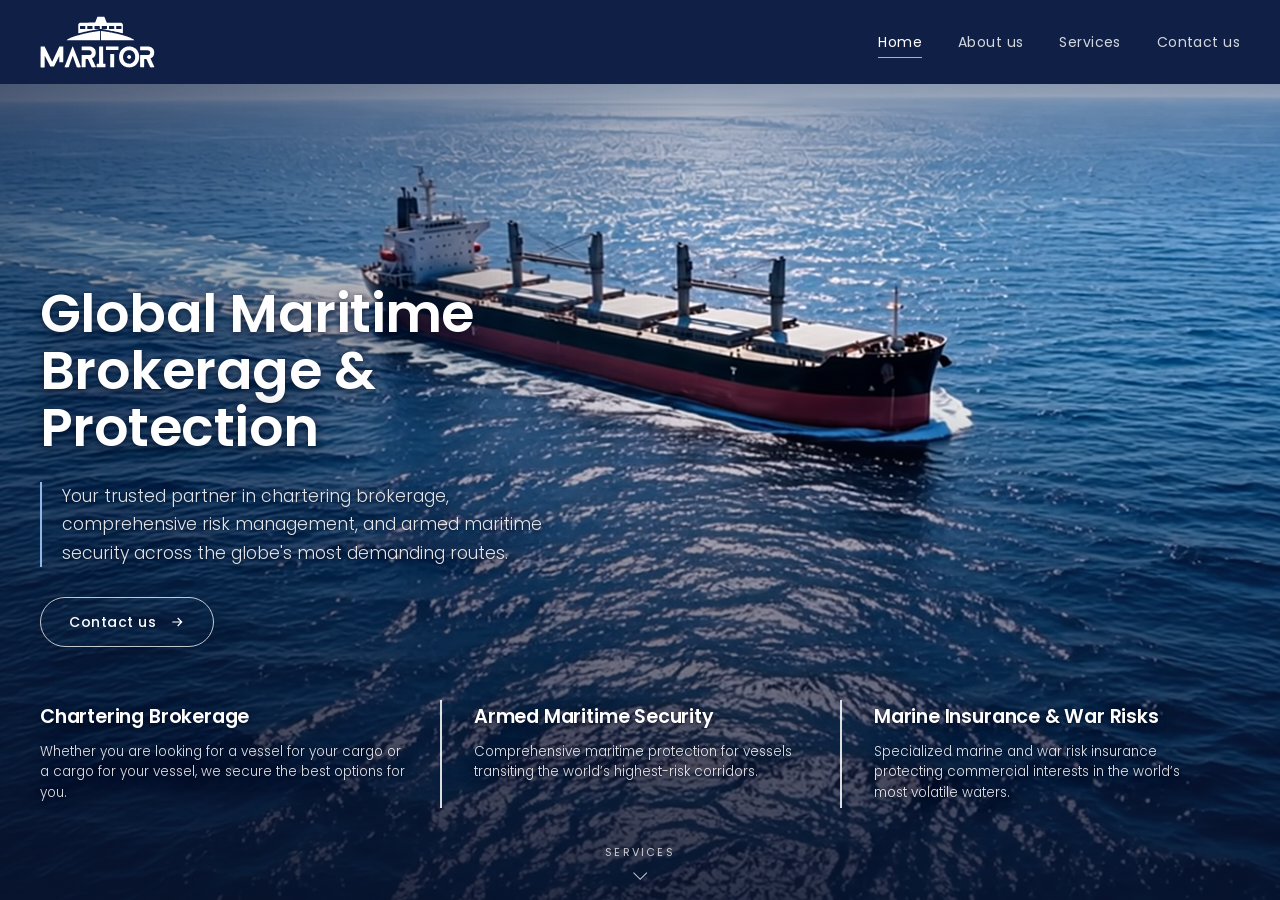
==== index.html @ 70357ac1 "Revert "Smooth page transitions (cross-fade, fixed header), remove blur on reveal" This reverts comm" ====
<!doctype html>
<html lang="en" class="no-js">
<head>
  <meta charset="utf-8">
  <meta name="viewport" content="width=device-width, initial-scale=1">
  <title>Maritor — Global Maritime Brokerage &amp; Protection</title>
  <meta name="description" content="Your trusted partner in chartering brokerage, comprehensive risk management, and armed maritime security across the globe's most demanding routes.">
  <link rel="canonical" href="https://maritorshipbrokers.com/">
  <meta property="og:type" content="website">
  <meta property="og:site_name" content="Maritor">
  <meta property="og:title" content="Maritor — Global Maritime Brokerage &amp; Protection">
  <meta property="og:description" content="Chartering brokerage, armed maritime security and war risk insurance brokerage.">
  <meta property="og:url" content="https://maritorshipbrokers.com/">
  <meta property="og:image" content="https://maritorshipbrokers.com/assets/video/hero-poster.jpg">
  <meta name="theme-color" content="#0f1f45">
  <link rel="icon" href="assets/img/favicon.svg" type="image/svg+xml">
  <link rel="preconnect" href="https://fonts.googleapis.com">
  <link rel="preconnect" href="https://fonts.gstatic.com" crossorigin>
  <link href="https://fonts.googleapis.com/css2?family=Poppins:wght@300;400;500;600&display=swap" rel="stylesheet">
  <link rel="preload" as="image" href="assets/video/hero-poster.jpg">
  <link rel="stylesheet" href="assets/css/style.css?v=9">
  <script type="application/ld+json">
  {"@context":"https://schema.org","@type":"Organization","name":"Maritor","url":"https://maritorshipbrokers.com/","logo":"https://maritorshipbrokers.com/assets/img/logo-blue.svg","email":"operations@maritorshipbrokers.com","description":"Global maritime brokerage and protection: chartering brokerage, armed maritime security and war risk insurance brokerage."}
  </script>
</head>
<body class="page-home">
  <a class="skip-link" href="#main">Skip to content</a>

  <header class="site-header" id="top">
    <div class="container">
      <a class="brand" href="index.html" aria-label="Maritor — Home">
        <img src="assets/img/logo-white.svg" alt="Maritor" width="115" height="52">
      </a>
      <button class="nav-toggle" aria-label="Open menu" aria-expanded="false" aria-controls="site-nav"><span></span><span></span><span></span></button>
      <nav class="nav" id="site-nav" aria-label="Main">
        <ul class="nav__list">
          <li><a class="nav__link" href="index.html" aria-current="page">Home</a></li>
          <li><a class="nav__link" href="about.html">About us</a></li>
          <li><a class="nav__link" href="services.html">Services</a></li>
          <li><a class="nav__link" href="contact.html">Contact us</a></li>
        </ul>
      </nav>
    </div>
  </header>

  <main id="main">
    <!-- HERO: ship video -->
    <section class="hero" aria-label="Introduction">
      <video class="hero__media" id="heroVideo" autoplay muted loop playsinline preload="auto"
             poster="assets/video/hero-poster.jpg" aria-hidden="true">
        <source src="assets/video/hero-av1.mp4" type='video/mp4; codecs="av01.0.08M.10"'>
        <source src="assets/video/hero.mp4?v=3" type="video/mp4">
      </video>
      <div class="container hero__inner">
        <div class="hero__content">
          <h1 class="hero__title reveal">Global Maritime Brokerage &amp; Protection</h1>
          <p class="hero__lead reveal">Your trusted partner in chartering brokerage, comprehensive risk management, and armed maritime security across the globe's most demanding routes.</p>
          <a class="btn btn--ghost reveal" href="contact.html">Contact us
            <svg viewBox="0 0 24 24" fill="none" stroke="currentColor" stroke-width="1.8" aria-hidden="true"><path d="M5 12h14M13 6l6 6-6 6"/></svg>
          </a>
        </div>
        <nav class="hero-cols reveal" aria-label="Our services">
          <a class="hero-col" href="services.html#brokerage">
            <h2>Chartering Brokerage</h2>
            <p>Whether you are looking for a vessel for your cargo or a cargo for your vessel, we secure the best options for you.</p>
          </a>
          <a class="hero-col" href="services.html#security">
            <h2>Armed Maritime Security</h2>
            <p>Comprehensive maritime protection for vessels transiting the world&rsquo;s highest-risk corridors.</p>
          </a>
          <a class="hero-col" href="services.html#insurance">
            <h2>Marine Insurance &amp; War Risks</h2>
            <p>Specialized marine and war risk insurance protecting commercial interests in the world&rsquo;s most volatile waters.</p>
          </a>
        </nav>
      </div>
      <a class="hero__next" href="services.html" aria-label="Next: Services"><span>Services</span></a>
    </section>
  </main>

  <script src="assets/js/main.js?v=5" defer></script>
</body>
</html>
---- assets/css/style.css ----
/* ==========================================================================
   MARITOR — global styles
   ========================================================================== */

:root {
  --navy-900: #0b1734;
  --navy-800: #0f1f45;
  --navy-700: #16295a;
  --brand: #2b5da4;
  --brand-600: #234e8c;
  --sky: #8fb8e8;
  --ink: #18213a;
  --muted: #5b6478;
  --line: #e3e7ef;
  --bg-soft: #f4f6fa;
  --white: #ffffff;

  --font: "Poppins", system-ui, -apple-system, "Segoe UI", Roboto, Arial, sans-serif;

  --header-h: 84px;
  --container: 1240px;
  --gutter: clamp(16px, 4vw, 40px);
  --radius: 6px;
  --ease: cubic-bezier(.2, .7, .2, 1);
}

*, *::before, *::after { box-sizing: border-box; }

html { -webkit-text-size-adjust: 100%; scroll-behavior: smooth; scroll-padding-top: var(--header-h); }

body {
  margin: 0;
  font-family: var(--font);
  font-size: 16px;
  line-height: 1.7;
  color: var(--ink);
  background: var(--white);
  -webkit-font-smoothing: antialiased;
  text-rendering: optimizeLegibility;
}

img, video, svg { display: block; max-width: 100%; }
a { color: inherit; text-decoration: none; }
h1, h2, h3, h4 { margin: 0; font-weight: 600; line-height: 1.15; letter-spacing: -0.01em; }
p { margin: 0 0 1.1em; }
p:last-child { margin-bottom: 0; }

.container {
  width: 100%;
  max-width: calc(var(--container) + var(--gutter) * 2);
  margin: 0 auto;
  padding: 0 var(--gutter);
}

.visually-hidden {
  position: absolute !important; width: 1px; height: 1px; overflow: hidden;
  clip: rect(0 0 0 0); white-space: nowrap;
}

.skip-link {
  position: absolute; left: 12px; top: -60px; z-index: 200;
  background: var(--white); color: var(--navy-800); padding: 10px 16px; border-radius: var(--radius);
}
.skip-link:focus { top: 12px; }

:focus-visible { outline: 2px solid var(--sky); outline-offset: 3px; }

/* ---------- Eyebrow / labels ---------- */
.eyebrow {
  display: inline-block;
  font-size: 12px;
  font-weight: 500;
  letter-spacing: 0.22em;
  text-transform: uppercase;
  color: var(--brand);
  margin-bottom: 18px;
}
.eyebrow--light { color: var(--sky); }

/* ---------- Buttons ---------- */
.btn {
  display: inline-flex; align-items: center; gap: 12px;
  height: 50px; padding: 0 28px;
  font: 500 14px/1 var(--font); letter-spacing: 0.04em;
  border-radius: 999px; border: 1px solid transparent;
  cursor: pointer;
  transition: background-color .25s var(--ease), color .25s var(--ease), border-color .25s var(--ease), transform .25s var(--ease);
}
.btn svg { width: 16px; height: 16px; transition: transform .25s var(--ease); }
.btn:hover svg { transform: translateX(4px); }

.btn--primary { background: var(--brand); color: var(--white); }
.btn--primary:hover { background: var(--brand-600); }
.btn--ghost { border-color: rgba(255,255,255,.75); color: var(--white); }
.btn--ghost:hover { background: var(--white); color: var(--navy-800); }
.btn--outline { border-color: var(--navy-800); color: var(--navy-800); }
.btn--outline:hover { background: var(--navy-800); color: var(--white); }

/* ==========================================================================
   Header
   ========================================================================== */
.site-header {
  position: fixed; inset: 0 0 auto 0; z-index: 100;
  height: var(--header-h);
  background: var(--navy-800);
  transition: box-shadow .3s var(--ease), height .3s var(--ease);
}
.site-header.is-scrolled { box-shadow: 0 6px 24px rgba(5, 12, 30, .35); }

.site-header .container {
  height: 100%;
  display: flex; align-items: center; justify-content: space-between; gap: 24px;
}

.brand { display: flex; align-items: center; color: var(--white); }
.brand img { height: 52px; width: auto; }

.nav { display: flex; align-items: center; gap: 40px; }
.nav__list { display: flex; gap: 36px; list-style: none; margin: 0; padding: 0; }
.nav__link {
  position: relative;
  font-size: 14px; font-weight: 400; letter-spacing: 0.03em;
  color: rgba(255,255,255,.82);
  padding: 6px 0;
  transition: color .2s var(--ease);
}
.nav__link::after {
  content: ""; position: absolute; left: 0; right: 0; bottom: 0; height: 1px;
  background: var(--sky); transform: scaleX(0); transform-origin: left;
  transition: transform .3s var(--ease);
}
.nav__link:hover, .nav__link[aria-current="page"] { color: var(--white); }
.nav__link:hover::after, .nav__link[aria-current="page"]::after { transform: scaleX(1); }

.nav-toggle {
  display: none;
  width: 44px; height: 44px; margin-right: -10px;
  background: none; border: 0; cursor: pointer; color: var(--white);
  position: relative;
}
.nav-toggle span {
  position: absolute; left: 11px; right: 11px; height: 2px; background: currentColor;
  transition: transform .3s var(--ease), opacity .2s;
}
.nav-toggle span:nth-child(1) { top: 15px; }
.nav-toggle span:nth-child(2) { top: 21px; }
.nav-toggle span:nth-child(3) { top: 27px; }
.nav-open .nav-toggle span:nth-child(1) { transform: translateY(6px) rotate(45deg); }
.nav-open .nav-toggle span:nth-child(2) { opacity: 0; }
.nav-open .nav-toggle span:nth-child(3) { transform: translateY(-6px) rotate(-45deg); }

@media (max-width: 860px) {
  :root { --header-h: 70px; }
  .brand img { height: 42px; }
  .nav-toggle { display: block; }
  .nav {
    position: fixed; inset: var(--header-h) 0 auto 0;
    background: var(--navy-800);
    border-top: 1px solid rgba(255,255,255,.08);
    padding: 12px var(--gutter) 28px;
    flex-direction: column; align-items: stretch; gap: 0;
    transform: translateY(-8px); opacity: 0; visibility: hidden;
    transition: opacity .25s var(--ease), transform .25s var(--ease), visibility .25s;
  }
  .nav-open .nav { transform: none; opacity: 1; visibility: visible; }
  .nav__list { flex-direction: column; gap: 0; }
  .nav__link { display: block; padding: 16px 0; font-size: 17px; border-bottom: 1px solid rgba(255,255,255,.08); }
  .nav__link::after { display: none; }
}

main { display: block; }

/* ==========================================================================
   HOME — video hero
   ========================================================================== */
.hero {
  position: relative;
  min-height: 100vh; min-height: 100svh;
  display: flex; align-items: flex-end;
  color: var(--white);
  background: var(--navy-900);
  overflow: hidden;
  isolation: isolate;
}
.hero__media {
  position: absolute; inset: 0; z-index: -2;
  width: 100%; height: 100%;
  object-fit: cover; object-position: 50% 50%;
}
.hero::before {
  /* top fade blends into header, left fade carries the copy */
  content: ""; position: absolute; inset: 0; z-index: -1;
  background:
    linear-gradient(180deg, rgba(15,31,69,.92) 0%, rgba(15,31,69,.55) 18%, rgba(15,31,69,0) 42%),
    linear-gradient(90deg, rgba(8,18,42,.55) 0%, rgba(8,18,42,.2) 40%, rgba(8,18,42,0) 60%),
    linear-gradient(0deg, rgba(8,18,42,.7) 0%, rgba(8,18,42,.35) 28%, rgba(8,18,42,0) 50%);
}
.hero__content {
  padding-top: var(--header-h);
  padding-bottom: clamp(48px, 8vh, 96px);
  max-width: 600px;
}
.hero__title {
  font-size: clamp(34px, 4.2vw, 58px);
  font-weight: 600;
  line-height: 1.06;
  margin-bottom: 26px;
}
.hero__lead {
  font-size: clamp(16px, 1.35vw, 19px);
  font-weight: 300;
  line-height: 1.65;
  color: rgba(255,255,255,.88);
  max-width: 540px;
  margin-bottom: 30px;
  padding-left: 20px;
  border-left: 2px solid var(--sky);
}
.hero__scroll {
  position: absolute; left: 50%; bottom: 28px; transform: translateX(-50%);
  width: 26px; height: 42px; border: 1.5px solid rgba(255,255,255,.6); border-radius: 14px;
}
.hero__scroll::after {
  content: ""; position: absolute; left: 50%; top: 8px; width: 3px; height: 8px; margin-left: -1.5px;
  border-radius: 2px; background: var(--white);
  animation: scrollDot 2s var(--ease) infinite;
}
@keyframes scrollDot { 0% { opacity: 0; transform: translateY(0); } 30% { opacity: 1; } 100% { opacity: 0; transform: translateY(14px); } }

@media (max-width: 860px) {
  /* phones: show the full, uncropped video frame, text on navy below it */
  .hero { display: block; min-height: 0; padding-top: var(--header-h); background: var(--navy-900); }
  .hero::before { display: none; }
  .hero__media { position: static; display: block; width: 100%; height: auto; aspect-ratio: 16 / 9; object-fit: contain; z-index: 0; }
  .hero__content { padding: 36px 0 84px; }
  .hero__title { font-size: clamp(32px, 9vw, 44px); }
  .hero__scroll { display: none; }
}

/* ==========================================================================
   HOME — intro + services column (white)
   ========================================================================== */
.intro { padding: clamp(72px, 10vw, 130px) 0; }
.intro__grid {
  display: grid;
  grid-template-columns: minmax(0, 5fr) minmax(0, 7fr);
  gap: clamp(40px, 7vw, 110px);
  align-items: start;
}
.intro__brand img { width: clamp(200px, 22vw, 280px); height: auto; margin-bottom: 34px; }
.intro__brand p { color: var(--muted); max-width: 400px; margin-bottom: 34px; }

.service-list { list-style: none; margin: 0; padding: 0; border-top: 1px solid var(--line); }
.service-list li { border-bottom: 1px solid var(--line); }
.service-list a {
  display: grid; grid-template-columns: 56px 1fr 44px; align-items: center; gap: 16px;
  padding: 30px 4px;
  transition: padding .35s var(--ease), background-color .35s var(--ease);
}
.service-list__num { font-size: 13px; font-weight: 500; letter-spacing: .1em; color: var(--brand); }
.service-list__title { font-size: clamp(20px, 2.1vw, 28px); font-weight: 500; color: var(--navy-800); line-height: 1.25; }
.service-list__arrow {
  width: 44px; height: 44px; border-radius: 50%;
  display: grid; place-items: center;
  border: 1px solid var(--line); color: var(--navy-800);
  transition: background-color .3s var(--ease), color .3s var(--ease), border-color .3s var(--ease), transform .3s var(--ease);
}
.service-list__arrow svg { width: 16px; height: 16px; }
.service-list a:hover { padding-left: 16px; background: var(--bg-soft); }
.service-list a:hover .service-list__arrow { background: var(--brand); border-color: var(--brand); color: var(--white); transform: rotate(-45deg); }

@media (max-width: 860px) {
  .intro__grid { grid-template-columns: 1fr; }
  .service-list a { grid-template-columns: 40px 1fr 40px; padding: 24px 0; }
  .service-list__arrow { width: 40px; height: 40px; }
}

/* ==========================================================================
   Image page hero (About / Services)
   ========================================================================== */
.page-hero {
  position: relative;
  min-height: 82vh; min-height: 82svh;
  display: flex; align-items: flex-end;
  color: var(--white);
  background: var(--navy-900);
  isolation: isolate; overflow: hidden;
}
.page-hero__img {
  position: absolute; inset: 0; z-index: -2;
  width: 100%; height: 100%; object-fit: cover;
  transform: scale(1.04);
  animation: heroZoom 14s var(--ease) forwards;
}
@keyframes heroZoom { to { transform: scale(1); } }
.page-hero::before {
  content: ""; position: absolute; inset: 0; z-index: -1;
  background:
    linear-gradient(180deg, rgba(15,31,69,.55) 0%, rgba(15,31,69,0) 30%),
    linear-gradient(0deg, rgba(8,18,42,.82) 0%, rgba(8,18,42,.35) 45%, rgba(8,18,42,.15) 100%);
}
.page-hero__content {
  padding-top: calc(var(--header-h) + 60px);
  padding-bottom: clamp(56px, 9vw, 110px);
  text-align: center;
  margin: 0 auto;
  max-width: 980px;
}
.page-hero__title {
  font-size: clamp(36px, 6vw, 80px);
  font-weight: 600;
  line-height: 1.05;
  margin-bottom: 22px;
}
.page-hero__lead {
  font-size: clamp(16px, 1.6vw, 21px);
  font-weight: 300;
  color: rgba(255,255,255,.9);
}

/* ==========================================================================
   About — body copy
   ========================================================================== */
.about { padding: clamp(72px, 10vw, 130px) 0; }
.about__grid {
  display: grid;
  grid-template-columns: minmax(0, 5fr) minmax(0, 7fr);
  gap: clamp(36px, 7vw, 110px);
}
.about__heading { position: sticky; top: calc(var(--header-h) + 40px); align-self: start; }
.about__heading h2 { font-size: clamp(30px, 3.4vw, 46px); color: var(--navy-800); }
.about__heading .rule { width: 64px; height: 2px; background: var(--brand); margin-top: 30px; }
.about__body { font-size: 17px; color: #39425a; }
.about__body p:first-child { font-size: clamp(19px, 1.6vw, 22px); line-height: 1.6; color: var(--ink); font-weight: 400; }

@media (max-width: 860px) {
  .about__grid { grid-template-columns: 1fr; }
  .about__heading { position: static; }
}

/* ==========================================================================
   Services — alternating rows
   ========================================================================== */
.services-intro { padding: clamp(64px, 8vw, 100px) 0 clamp(24px, 4vw, 40px); text-align: center; }
.services-intro h2 { font-size: clamp(28px, 3.4vw, 44px); color: var(--navy-800); }

.service {
  display: grid; grid-template-columns: 1fr 1fr;
  min-height: 620px;
}
.service + .service { border-top: 1px solid var(--line); }
.service__media { position: relative; overflow: hidden; background: var(--navy-800); min-height: 360px; }
.service__media img {
  position: absolute; inset: 0; width: 100%; height: 100%; object-fit: cover;
  transition: transform 1.2s var(--ease);
}
.service:hover .service__media img { transform: scale(1.04); }
.service__body {
  display: flex; flex-direction: column; justify-content: center;
  padding: clamp(48px, 7vw, 110px) clamp(24px, 6vw, 100px);
}
.service__num { font-size: 13px; font-weight: 500; letter-spacing: .2em; color: var(--brand); margin-bottom: 18px; }
.service__title { font-size: clamp(28px, 3vw, 42px); color: var(--navy-800); margin-bottom: 28px; }
.service__text { color: #39425a; max-width: 560px; margin-bottom: 36px; }
.service--reverse .service__media { order: 2; }

@media (max-width: 960px) {
  .service { grid-template-columns: 1fr; min-height: 0; }
  .service--reverse .service__media { order: 0; }
  .service__media { aspect-ratio: 16 / 10; min-height: 0; }
}

/* ==========================================================================
   Blue band (pre-footer)
   ========================================================================== */
.band {
  background: var(--brand);
  color: var(--white);
  padding: clamp(56px, 7vw, 90px) 0;
  position: relative; overflow: hidden;
}
.band::after {
  /* subtle wave lines */
  content: ""; position: absolute; inset: 0; pointer-events: none; opacity: .12;
  background: repeating-radial-gradient(circle at 110% 140%, transparent 0 38px, rgba(255,255,255,.9) 39px 40px);
}
.band .container { position: relative; z-index: 1; display: flex; align-items: center; justify-content: space-between; gap: 40px; flex-wrap: wrap; }
.band__text h2 { font-size: clamp(24px, 2.6vw, 36px); margin-bottom: 10px; }
.band__text p { color: rgba(255,255,255,.85); max-width: 620px; }
.band .btn--ghost:hover { color: var(--brand); }

/* ==========================================================================
   Contact page
   ========================================================================== */
.contact {
  padding: calc(var(--header-h) + clamp(56px, 8vw, 110px)) 0 clamp(72px, 10vw, 130px);
  background:
    linear-gradient(180deg, var(--bg-soft) 0%, var(--white) 70%);
}
.contact__grid {
  display: grid; grid-template-columns: minmax(0, 5fr) minmax(0, 7fr);
  gap: clamp(40px, 7vw, 100px); align-items: start;
}
.contact__logo { width: clamp(190px, 20vw, 260px); margin-bottom: 40px; }
.contact__title { font-size: clamp(36px, 4.4vw, 58px); color: var(--navy-800); margin-bottom: 22px; }
.contact__lead { font-size: 18px; color: var(--muted); max-width: 440px; margin-bottom: 40px; }

.ops-card {
  display: flex; gap: 18px; align-items: center;
  padding: 24px 26px;
  background: var(--navy-800); color: var(--white);
  border-radius: 10px;
  max-width: 440px;
}
.ops-card__icon {
  flex: none; width: 52px; height: 52px; border-radius: 50%;
  display: grid; place-items: center;
  background: rgba(143,184,232,.14); color: var(--sky);
}
.ops-card__icon svg { width: 24px; height: 24px; }
.ops-card strong { display: block; font-weight: 500; font-size: 16px; line-height: 1.4; }
.ops-card span { display: flex; align-items: center; gap: 8px; font-size: 14px; color: var(--sky); margin-top: 2px; }
.ops-card span::before {
  content: ""; width: 8px; height: 8px; border-radius: 50%; background: #39d98a;
  box-shadow: 0 0 0 0 rgba(57,217,138,.6); animation: pulse 2s infinite;
}
@keyframes pulse { 70% { box-shadow: 0 0 0 8px rgba(57,217,138,0); } 100% { box-shadow: 0 0 0 0 rgba(57,217,138,0); } }

.form-card {
  background: var(--white);
  border: 1px solid var(--line);
  border-radius: 12px;
  padding: clamp(28px, 4vw, 52px);
  box-shadow: 0 30px 60px -30px rgba(15, 31, 69, .25);
}
.form-card h2 { font-size: 24px; color: var(--navy-800); margin-bottom: 8px; }
.form-card > p { color: var(--muted); font-size: 15px; margin-bottom: 30px; }

.form { display: grid; grid-template-columns: 1fr 1fr; gap: 22px 20px; }
.field { display: flex; flex-direction: column; gap: 8px; }
.field--full { grid-column: 1 / -1; }
.field label { font-size: 13px; font-weight: 500; color: var(--navy-800); letter-spacing: .02em; }
.field label .req { color: var(--brand); }
.field input, .field select, .field textarea {
  width: 100%;
  font: 400 16px/1.4 var(--font); color: var(--ink);
  background: var(--bg-soft);
  border: 1px solid transparent; border-radius: var(--radius);
  padding: 14px 16px;
  transition: border-color .2s, background-color .2s, box-shadow .2s;
  -webkit-appearance: none; appearance: none;
}
.field select {
  background-image: url("data:image/svg+xml,%3Csvg xmlns='http://www.w3.org/2000/svg' viewBox='0 0 24 24' fill='none' stroke='%230f1f45' stroke-width='2'%3E%3Cpath d='m6 9 6 6 6-6'/%3E%3C/svg%3E");
  background-repeat: no-repeat; background-position: right 14px center; background-size: 18px;
  padding-right: 44px; cursor: pointer;
}
.field textarea { min-height: 160px; resize: vertical; }
.field input:focus, .field select:focus, .field textarea:focus {
  outline: none; background: var(--white); border-color: var(--brand); box-shadow: 0 0 0 4px rgba(43,93,164,.12);
}
.field.is-invalid input, .field.is-invalid select, .field.is-invalid textarea { border-color: #d64545; background: #fff6f6; }
.field__error { font-size: 12px; color: #d64545; min-height: 0; display: none; }
.field.is-invalid .field__error { display: block; }

.hp { position: absolute !important; left: -9999px !important; width: 1px; height: 1px; overflow: hidden; }

.form__footer { grid-column: 1 / -1; display: flex; align-items: center; justify-content: space-between; gap: 20px; flex-wrap: wrap; margin-top: 6px; }
.form__note { font-size: 13px; color: var(--muted); margin: 0; }
.form .btn[disabled] { opacity: .6; cursor: progress; }

.form-status {
  grid-column: 1 / -1;
  display: none;
  padding: 16px 18px; border-radius: var(--radius); font-size: 15px;
}
.form-status.is-success { display: block; background: #eaf7f0; color: #17643f; }
.form-status.is-error { display: block; background: #fdeeee; color: #9b2c2c; }

@media (max-width: 960px) {
  .contact__grid { grid-template-columns: 1fr; }
}
@media (max-width: 560px) {
  .form { grid-template-columns: 1fr; }
  .form__footer .btn { width: 100%; justify-content: center; }
}

/* ==========================================================================
   Footer
   ========================================================================== */
.site-footer { background: var(--navy-900); color: rgba(255,255,255,.72); font-size: 14px; }
.footer__top {
  display: grid; grid-template-columns: 1.4fr 1fr 1fr; gap: 48px;
  padding: clamp(56px, 7vw, 84px) 0 48px;
}
.footer__brand img { width: 170px; height: auto; margin-bottom: 22px; }
.footer__brand p { max-width: 340px; }
.footer__col h3 { font-size: 12px; font-weight: 500; letter-spacing: .2em; text-transform: uppercase; color: var(--white); margin-bottom: 20px; }
.footer__col ul { list-style: none; margin: 0; padding: 0; display: grid; gap: 12px; }
.footer__col a { transition: color .2s; }
.footer__col a:hover { color: var(--white); }
.footer__bottom {
  border-top: 1px solid rgba(255,255,255,.08);
  padding: 24px 0 28px;
  display: flex; justify-content: space-between; gap: 16px; flex-wrap: wrap;
  font-size: 13px; color: rgba(255,255,255,.5);
}

@media (max-width: 860px) {
  .footer__top { grid-template-columns: 1fr 1fr; }
  .footer__brand { grid-column: 1 / -1; }
}

/* ==========================================================================
   Reveal on scroll
   ========================================================================== */
.reveal { opacity: 0; transform: translateY(24px); transition: opacity .9s var(--ease), transform .9s var(--ease); }
.reveal.is-visible { opacity: 1; transform: none; }
.no-js .reveal { opacity: 1; transform: none; }

@media (prefers-reduced-motion: reduce) {
  *, *::before, *::after { animation: none !important; transition: none !important; scroll-behavior: auto !important; }
  .reveal { opacity: 1; transform: none; }
}

/* ==========================================================================
   HOME — single screen: video + three columns, no footer
   ========================================================================== */
.page-home { overflow: hidden; height: 100svh; }
.page-home .hero { height: 100vh; height: 100svh; align-items: stretch; }
.hero__inner { display: flex; flex-direction: column; justify-content: flex-end; padding-top: var(--header-h); padding-bottom: 92px; }
.page-home .hero__content { padding: 0 0 clamp(28px, 5vh, 56px); }
.hero-cols {
  display: grid; grid-template-columns: repeat(3, 1fr);
  padding-top: 8px;
}
.hero-col { display: block; padding: 4px 32px; color: var(--white); transition: opacity .25s; }
.hero-col + .hero-col { border-left: 2px solid rgba(255,255,255,.85); }
.hero-col:first-child { padding-left: 0; }
.hero-col h2 { font-size: clamp(17px, 1.5vw, 22px); font-weight: 600; margin-bottom: 10px; }
.hero-col p { font-size: clamp(13px, 1.05vw, 16px); font-weight: 300; line-height: 1.55; color: rgba(255,255,255,.88); margin: 0; }
.hero-col:hover h2 { color: var(--sky); }
.hero__next {
  position: absolute; left: 50%; bottom: 22px; transform: translateX(-50%);
  display: flex; flex-direction: column; align-items: center; gap: 6px;
  font-size: 11px; letter-spacing: .2em; text-transform: uppercase; color: rgba(255,255,255,.75);
}
.hero__next::after {
  content: ""; width: 10px; height: 10px; border-right: 1.5px solid currentColor; border-bottom: 1.5px solid currentColor;
  transform: rotate(45deg); animation: nudge 1.8s var(--ease) infinite;
}
@keyframes nudge { 50% { transform: translateY(5px) rotate(45deg); } }
.page-home .hero::before {
  background:
    linear-gradient(180deg, rgba(15,31,69,.6) 0%, rgba(15,31,69,0) 25%),
    linear-gradient(90deg, rgba(8,18,42,.5) 0%, rgba(8,18,42,0) 55%),
    linear-gradient(0deg, rgba(8,18,42,.85) 0%, rgba(8,18,42,.45) 35%, rgba(8,18,42,0) 60%);
}
@media (max-height: 760px) and (min-width: 861px) {
  .page-home .hero__lead { display: none; }
}
@media (max-width: 860px) {
  .page-home { overflow: auto; height: auto; }
  .page-home .hero { height: auto; }
  .hero__inner { padding-top: 0; padding-bottom: 80px; }
  .hero-cols { grid-template-columns: 1fr; padding-top: 8px; }
  .hero-col, .hero-col:first-child { padding: 20px 0 20px 18px; border-left: 2px solid rgba(255,255,255,.85); margin-top: 14px; }
  .hero-col + .hero-col { border-left-width: 2px; }
}

/* ==========================================================================
   Services hero without photo — continuous with the header
   ========================================================================== */
.page-hero--plain {
  min-height: 0;
  background: var(--navy-800);
  align-items: center;
}
.page-hero--plain::before { display: none; }
.page-hero--plain .page-hero__content {
  padding-top: calc(var(--header-h) + clamp(64px, 9vw, 120px));
  padding-bottom: clamp(64px, 9vw, 120px);
}
.page-hero--plain .page-hero__lead { color: rgba(255,255,255,.72); }
.page-hero--plain + .service { border-top: 0; }

/* ==========================================================================
   Contact — operations desk block
   ========================================================================== */
.ops-desk {
  max-width: 440px;
  padding: 4px 0 4px 26px;
  border-left: 2px solid var(--brand);
}
.ops-desk__label {
  display: block; font-size: 11px; font-weight: 500; letter-spacing: .24em; text-transform: uppercase;
  color: var(--brand); margin-bottom: 12px;
}
.ops-desk__title { font-size: 20px; font-weight: 500; color: var(--navy-800); line-height: 1.35; margin: 0 0 14px; }
.ops-desk__meta {
  display: inline-flex; align-items: center; gap: 10px; margin: 0;
  padding-top: 14px; border-top: 1px solid var(--line);
  font-size: 14px; letter-spacing: .04em; color: var(--muted);
}
.ops-desk__dot { width: 7px; height: 7px; border-radius: 50%; background: #2fbf71; box-shadow: 0 0 0 3px rgba(47,191,113,.15); }

/* ==========================================================================
   Refined motion
   ========================================================================== */
/* header + page intro on load */
.site-header { animation: headerIn .8s var(--ease) both; }
@keyframes headerIn { from { transform: translateY(-100%); } to { transform: none; } }
.brand img { transition: opacity .3s; }
.brand:hover img { opacity: .82; }

/* reveal: slightly softer, with a touch of blur */
.reveal { filter: blur(6px); transition: opacity 1s var(--ease), transform 1s var(--ease), filter 1s var(--ease); }
.reveal.is-visible { filter: none; }

/* image curtain reveal */
.reveal-img img { clip-path: inset(0 0 100% 0); transform: scale(1.08); transition: clip-path 1.3s cubic-bezier(.7,0,.2,1), transform 1.8s var(--ease); }
.reveal-img.is-visible img { clip-path: inset(0 0 0 0); transform: scale(1); }
.service:hover .reveal-img.is-visible img { transform: scale(1.04); }

/* accent rules draw in */
.about__heading .rule { transform: scaleX(0); transform-origin: left; transition: transform 1.2s .3s var(--ease); }
.about__heading.is-visible .rule { transform: scaleX(1); }
.service__num { position: relative; padding-left: 44px; }
.service__num::before { content: ""; position: absolute; left: 0; top: 50%; width: 32px; height: 1px; background: var(--brand); transform: scaleX(0); transform-origin: left; transition: transform 1s .25s var(--ease); }
.is-visible .service__num::before { transform: scaleX(1); }

/* buttons: quiet sheen */
.btn { position: relative; overflow: hidden; }
.btn::after {
  content: ""; position: absolute; top: 0; bottom: 0; left: -60%; width: 40%;
  background: linear-gradient(100deg, transparent, rgba(255,255,255,.28), transparent);
  transform: skewX(-20deg); transition: left .7s var(--ease); pointer-events: none;
}
.btn:hover::after { left: 130%; }

/* home columns: staggered rise + underline on hover */
.hero-cols.is-visible .hero-col { animation: colIn 1s var(--ease) both; }
.hero-cols.is-visible .hero-col:nth-child(2) { animation-delay: .15s; }
.hero-cols.is-visible .hero-col:nth-child(3) { animation-delay: .3s; }
@keyframes colIn { from { opacity: 0; transform: translateY(18px); } to { opacity: 1; transform: none; } }
.hero-col h2 { display: inline; background: linear-gradient(currentColor, currentColor) 0 100% / 0 1px no-repeat; transition: background-size .4s var(--ease), color .25s; }
.hero-col:hover h2 { background-size: 100% 1px; }
.hero-col h2 + p { margin-top: 10px; }

/* video: slow settle on load; slight zoom anchored bottom-left = crops top & right edge */
.page-home .hero__media { --vscale: 1.1; transform-origin: 0 100%; animation: settle 2.4s var(--ease) both; }
@keyframes settle { from { opacity: 0; transform: scale(calc(var(--vscale) + .06)); } to { opacity: 1; transform: scale(var(--vscale)); } }
@media (max-width: 860px) {
  .page-home .hero__media { --vscale: 1; transform-origin: 50% 50%; }
}

/* text legibility over the video */
.page-home .hero__title { text-shadow: 0 2px 6px rgba(4,12,32,.6), 0 8px 36px rgba(4,12,32,.8); }
.page-home .hero__lead { text-shadow: 0 1px 3px rgba(4,12,32,.7), 0 4px 18px rgba(4,12,32,.7); }
.page-home .hero-col h2 { text-shadow: 0 1px 3px rgba(4,12,32,.7), 0 4px 18px rgba(4,12,32,.65); }
.page-home .hero-col p { text-shadow: 0 1px 3px rgba(4,12,32,.8), 0 3px 14px rgba(4,12,32,.7); }
.page-home .btn--ghost { box-shadow: 0 6px 24px rgba(4,12,32,.35); }
.page-home .hero__inner { position: relative; }

/* form fields lift on focus */
.field input, .field select, .field textarea { transition: border-color .2s, background-color .2s, box-shadow .25s, transform .25s; }
.field input:focus, .field select:focus, .field textarea:focus { transform: translateY(-1px); }

/* ==========================================================================
   Floating contact button + inquiry popup (inner pages)
   ========================================================================== */
.fab {
  position: fixed; right: 24px; bottom: 24px; z-index: 90;
  display: inline-flex; align-items: center; gap: 10px;
  height: 52px; padding: 0 22px 0 18px; border-radius: 999px;
  background: var(--brand); color: var(--white); border: 0; cursor: pointer;
  font: 500 14px/1 var(--font); letter-spacing: .03em;
  box-shadow: 0 14px 30px -12px rgba(15,31,69,.6);
  transform: translateY(120%); opacity: 0;
  transition: transform .5s var(--ease), opacity .5s var(--ease), background-color .25s;
}
.fab.is-shown { transform: none; opacity: 1; }
.fab:hover { background: var(--brand-600); }
.fab svg { width: 20px; height: 20px; }

.modal { position: fixed; inset: 0; z-index: 300; display: grid; place-items: center; padding: 16px; visibility: hidden; }
.modal.is-open { visibility: visible; }
.modal__backdrop { position: absolute; inset: 0; background: rgba(8,18,42,.6); backdrop-filter: blur(4px); -webkit-backdrop-filter: blur(4px); opacity: 0; transition: opacity .4s var(--ease); }
.modal.is-open .modal__backdrop { opacity: 1; }
.modal__dialog {
  position: relative; width: 100%; max-width: 520px;
  background: var(--white); border-radius: 14px; overflow: hidden;
  box-shadow: 0 40px 80px -30px rgba(5,12,30,.6);
  opacity: 0; transform: translateY(24px) scale(.98);
  transition: opacity .45s var(--ease), transform .45s var(--ease);
}
.modal.is-open .modal__dialog { opacity: 1; transform: none; }
.modal__top {
  padding: 30px 34px 26px; color: var(--white);
  background: radial-gradient(120% 120% at 100% 0%, rgba(43,93,164,.9), rgba(15,31,69,1) 70%);
}
.modal__top img { width: 120px; margin-bottom: 22px; }
.modal__top h2 { font-size: 26px; margin-bottom: 8px; }
.modal__top p { color: rgba(255,255,255,.82); font-size: 15px; margin: 0; }
.modal__body { padding: 26px 34px 32px; }
.modal__list { list-style: none; padding: 0; margin: 0 0 26px; display: grid; gap: 10px; }
.modal__list a {
  display: flex; align-items: center; justify-content: space-between; gap: 12px;
  padding: 14px 16px; border: 1px solid var(--line); border-radius: 8px;
  font-weight: 500; color: var(--navy-800);
  transition: border-color .25s, background-color .25s, padding .25s var(--ease);
}
.modal__list a:hover { border-color: var(--brand); background: var(--bg-soft); padding-left: 20px; }
.modal__list svg { width: 16px; height: 16px; color: var(--brand); flex: none; }
.modal__actions { display: flex; justify-content: space-between; align-items: center; gap: 16px; flex-wrap: wrap; }
.modal__later { background: none; border: 0; color: var(--muted); font: 400 14px var(--font); cursor: pointer; padding: 8px 0; }
.modal__later:hover { color: var(--navy-800); }
.modal__close {
  position: absolute; top: 14px; right: 14px; width: 38px; height: 38px; border-radius: 50%;
  border: 0; background: rgba(255,255,255,.12); color: var(--white); cursor: pointer;
  display: grid; place-items: center; transition: background-color .25s, transform .25s;
}
.modal__close:hover { background: rgba(255,255,255,.24); transform: rotate(90deg); }
.modal__close svg { width: 18px; height: 18px; }
.ops-dot { display: inline-flex; align-items: center; gap: 8px; font-size: 13px; color: var(--sky); margin-top: 14px; }
.ops-dot::before { content: ""; width: 8px; height: 8px; border-radius: 50%; background: #39d98a; animation: pulse 2s infinite; }
@media (max-width: 560px) {
  .fab span { display: none; }
  .fab { padding: 0; width: 56px; justify-content: center; right: 16px; bottom: 16px; }
  .modal__top, .modal__body { padding-left: 22px; padding-right: 22px; }
}

.page-hero__title--line { font-size: clamp(30px, 5.2vw, 68px); white-space: nowrap; }
.page-hero__title--line span { font-weight: 300; opacity: .55; margin: 0 .2em; }
@media (max-width: 560px) { .page-hero__title--line { white-space: normal; } }
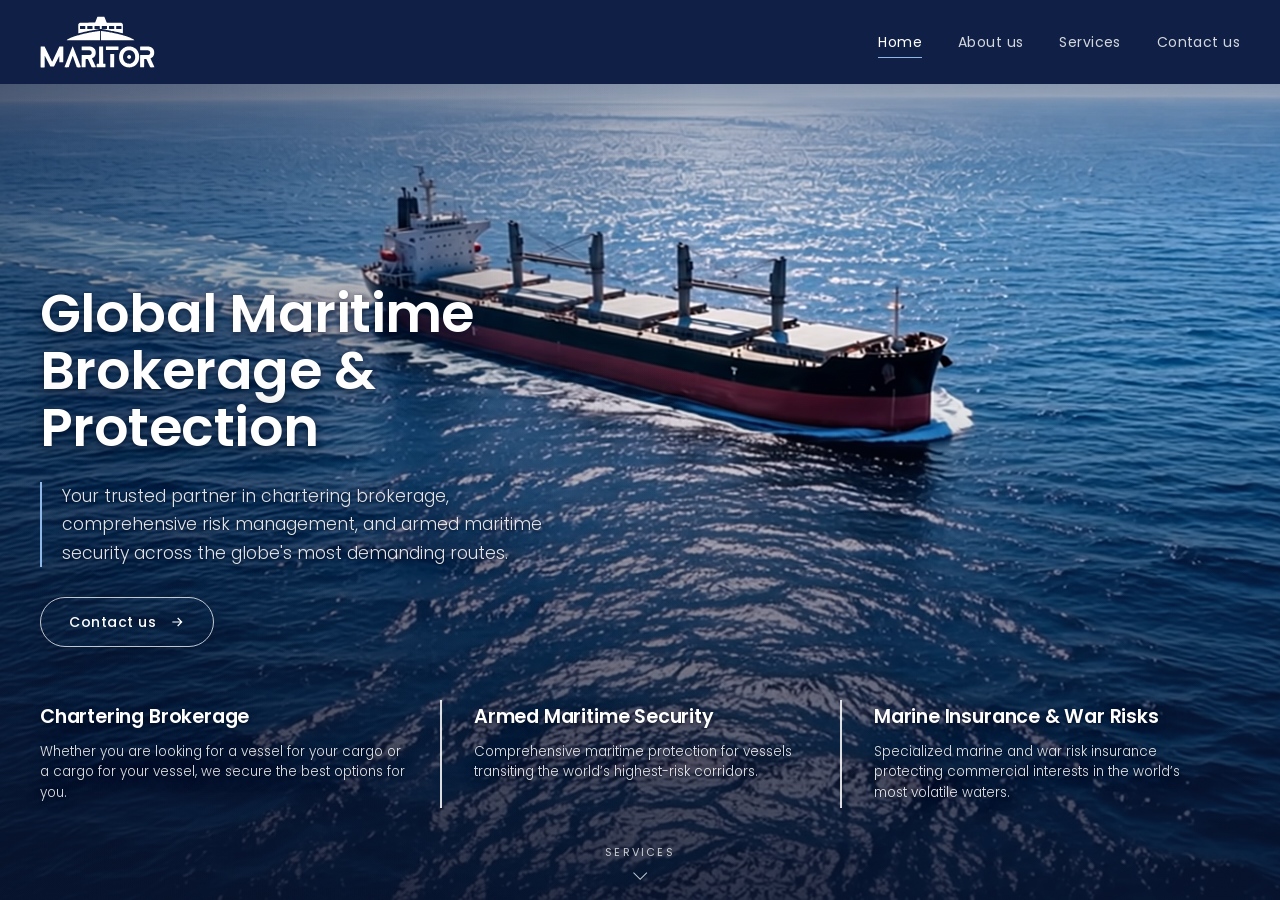
==== commit 48372a94: "Revert "Fix fallback page fade-out being overridden by animation fill-mode" This reverts commit 8ebf" ====
--- a/index.html
+++ b/index.html
@@ -18,7 +18,7 @@
   <link rel="preconnect" href="https://fonts.gstatic.com" crossorigin>
   <link href="https://fonts.googleapis.com/css2?family=Poppins:wght@300;400;500;600&display=swap" rel="stylesheet">
   <link rel="preload" as="image" href="assets/video/hero-poster.jpg">
-  <link rel="stylesheet" href="assets/css/style.css?v=9">
+  <link rel="stylesheet" href="assets/css/style.css?v=10">
   <script type="application/ld+json">
   {"@context":"https://schema.org","@type":"Organization","name":"Maritor","url":"https://maritorshipbrokers.com/","logo":"https://maritorshipbrokers.com/assets/img/logo-blue.svg","email":"operations@maritorshipbrokers.com","description":"Global maritime brokerage and protection: chartering brokerage, armed maritime security and war risk insurance brokerage."}
   </script>
@@ -78,6 +78,6 @@
     </section>
   </main>
 
-  <script src="assets/js/main.js?v=5" defer></script>
+  <script src="assets/js/main.js?v=6" defer></script>
 </body>
 </html>
--- a/assets/css/style.css
+++ b/assets/css/style.css
@@ -614,8 +614,7 @@
 .brand:hover img { opacity: .82; }
 
 /* reveal: slightly softer, with a touch of blur */
-.reveal { filter: blur(6px); transition: opacity 1s var(--ease), transform 1s var(--ease), filter 1s var(--ease); }
-.reveal.is-visible { filter: none; }
+.reveal { transition: opacity 1.1s var(--ease), transform 1.1s var(--ease); }
 
 /* image curtain reveal */
 .reveal-img img { clip-path: inset(0 0 100% 0); transform: scale(1.08); transition: clip-path 1.3s cubic-bezier(.7,0,.2,1), transform 1.8s var(--ease); }
@@ -733,3 +732,24 @@
 .page-hero__title--line { font-size: clamp(30px, 5.2vw, 68px); white-space: nowrap; }
 .page-hero__title--line span { font-weight: 300; opacity: .55; margin: 0 .2em; }
 @media (max-width: 560px) { .page-hero__title--line { white-space: normal; } }
+
+
+/* ==========================================================================
+   Page transitions: slow, soft cross-fade. Header stays still.
+   ========================================================================== */
+@view-transition { navigation: auto; }
+.site-header { view-transition-name: site-header; }
+::view-transition-group(site-header) { animation-duration: 0s; }
+::view-transition-old(site-header), ::view-transition-new(site-header) { animation: none; mix-blend-mode: normal; }
+::view-transition-old(root) { animation: vtOut .7s cubic-bezier(.4,0,.2,1) both; }
+::view-transition-new(root) { animation: vtIn 1s cubic-bezier(.22,.61,.36,1) .12s both; }
+@keyframes vtOut { to { opacity: 0; } }
+@keyframes vtIn  { from { opacity: 0; transform: translateY(10px); } to { opacity: 1; transform: none; } }
+
+/* fallback for browsers without cross-document view transitions */
+.vt-fallback main, .vt-fallback .site-footer { animation: pageIn 1s cubic-bezier(.22,.61,.36,1) both; }
+@keyframes pageIn { from { opacity: 0; transform: translateY(10px); } to { opacity: 1; transform: none; } }
+.vt-fallback.page-leaving main, .vt-fallback.page-leaving .site-footer { opacity: 0; transition: opacity .55s cubic-bezier(.4,0,.2,1); }
+@media (prefers-reduced-motion: reduce) {
+  ::view-transition-group(*), ::view-transition-old(*), ::view-transition-new(*) { animation: none !important; }
+}
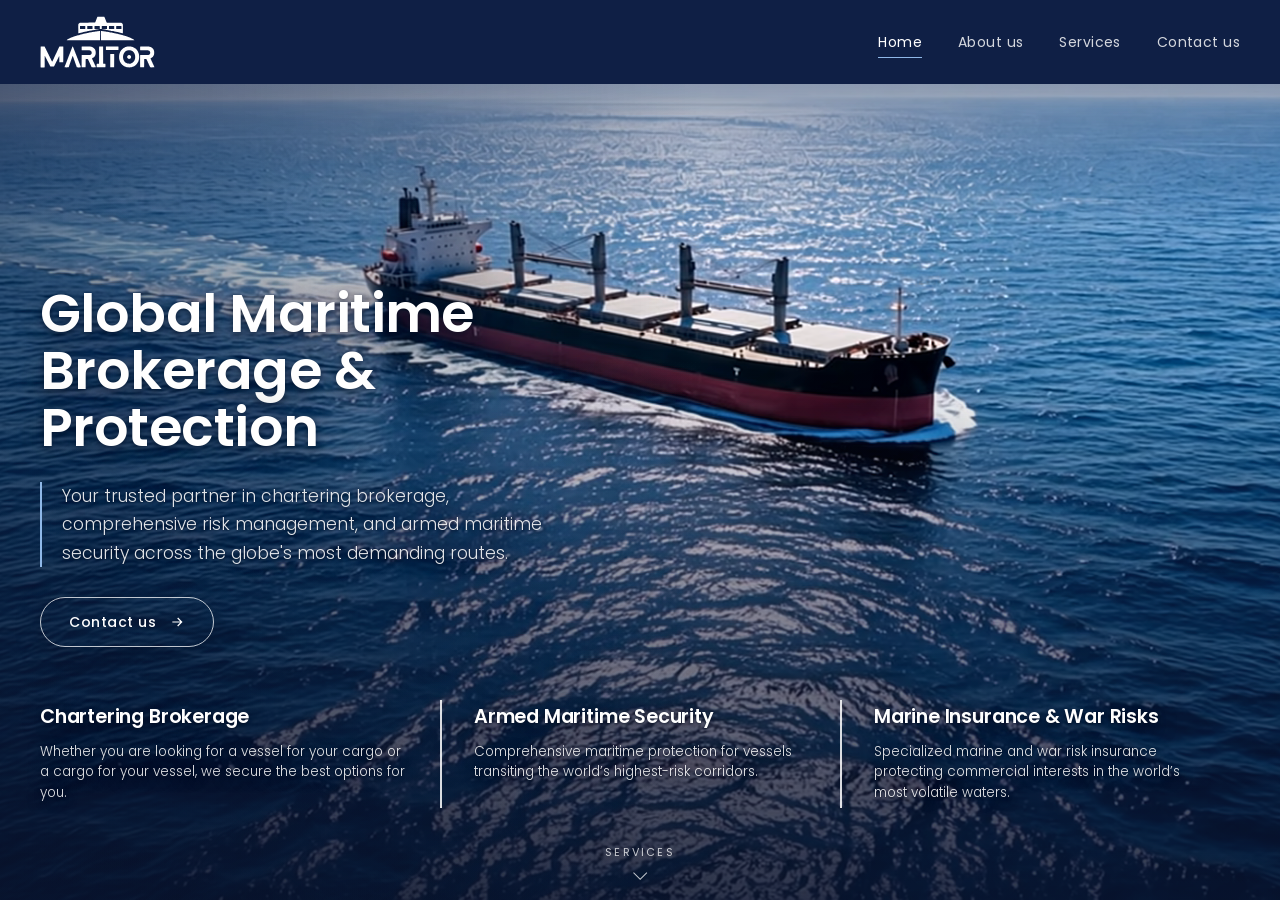
==== commit cfffbea8: "Home: seamless slow cross-dissolve at the hero video loop point Two stacked players; the next play-t" ====
--- a/index.html
+++ b/index.html
@@ -18,7 +18,7 @@
   <link rel="preconnect" href="https://fonts.gstatic.com" crossorigin>
   <link href="https://fonts.googleapis.com/css2?family=Poppins:wght@300;400;500;600&display=swap" rel="stylesheet">
   <link rel="preload" as="image" href="assets/video/hero-poster.jpg">
-  <link rel="stylesheet" href="assets/css/style.css?v=10">
+  <link rel="stylesheet" href="assets/css/style.css?v=12">
   <script type="application/ld+json">
   {"@context":"https://schema.org","@type":"Organization","name":"Maritor","url":"https://maritorshipbrokers.com/","logo":"https://maritorshipbrokers.com/assets/img/logo-blue.svg","email":"operations@maritorshipbrokers.com","description":"Global maritime brokerage and protection: chartering brokerage, armed maritime security and war risk insurance brokerage."}
   </script>
@@ -46,11 +46,17 @@
   <main id="main">
     <!-- HERO: ship video -->
     <section class="hero" aria-label="Introduction">
-      <video class="hero__media" id="heroVideo" autoplay muted loop playsinline preload="auto"
-             poster="assets/video/hero-poster.jpg" aria-hidden="true">
+      <div class="hero__video" aria-hidden="true">
+        <video class="hero__media" id="heroVideo" autoplay muted playsinline preload="auto"
+               poster="assets/video/hero-poster.jpg">
         <source src="assets/video/hero-av1.mp4" type='video/mp4; codecs="av01.0.08M.10"'>
         <source src="assets/video/hero.mp4?v=3" type="video/mp4">
-      </video>
+        </video>
+        <video class="hero__media hero__media--b" id="heroVideoB" muted playsinline preload="auto">
+        <source src="assets/video/hero-av1.mp4" type='video/mp4; codecs="av01.0.08M.10"'>
+        <source src="assets/video/hero.mp4?v=3" type="video/mp4">
+        </video>
+      </div>
       <div class="container hero__inner">
         <div class="hero__content">
           <h1 class="hero__title reveal">Global Maritime Brokerage &amp; Protection</h1>
@@ -78,6 +84,6 @@
     </section>
   </main>
 
-  <script src="assets/js/main.js?v=6" defer></script>
+  <script src="assets/js/main.js?v=7" defer></script>
 </body>
 </html>
--- a/assets/css/style.css
+++ b/assets/css/style.css
@@ -614,7 +614,8 @@
 .brand:hover img { opacity: .82; }
 
 /* reveal: slightly softer, with a touch of blur */
-.reveal { transition: opacity 1.1s var(--ease), transform 1.1s var(--ease); }
+.reveal { filter: blur(6px); transition: opacity 1s var(--ease), transform 1s var(--ease), filter 1s var(--ease); }
+.reveal.is-visible { filter: none; }
 
 /* image curtain reveal */
 .reveal-img img { clip-path: inset(0 0 100% 0); transform: scale(1.08); transition: clip-path 1.3s cubic-bezier(.7,0,.2,1), transform 1.8s var(--ease); }
@@ -735,21 +736,12 @@
 
 
 /* ==========================================================================
-   Page transitions: slow, soft cross-fade. Header stays still.
-   ========================================================================== */
-@view-transition { navigation: auto; }
-.site-header { view-transition-name: site-header; }
-::view-transition-group(site-header) { animation-duration: 0s; }
-::view-transition-old(site-header), ::view-transition-new(site-header) { animation: none; mix-blend-mode: normal; }
-::view-transition-old(root) { animation: vtOut .7s cubic-bezier(.4,0,.2,1) both; }
-::view-transition-new(root) { animation: vtIn 1s cubic-bezier(.22,.61,.36,1) .12s both; }
-@keyframes vtOut { to { opacity: 0; } }
-@keyframes vtIn  { from { opacity: 0; transform: translateY(10px); } to { opacity: 1; transform: none; } }
-
-/* fallback for browsers without cross-document view transitions */
-.vt-fallback main, .vt-fallback .site-footer { animation: pageIn 1s cubic-bezier(.22,.61,.36,1) both; }
-@keyframes pageIn { from { opacity: 0; transform: translateY(10px); } to { opacity: 1; transform: none; } }
-.vt-fallback.page-leaving main, .vt-fallback.page-leaving .site-footer { opacity: 0; transition: opacity .55s cubic-bezier(.4,0,.2,1); }
-@media (prefers-reduced-motion: reduce) {
-  ::view-transition-group(*), ::view-transition-old(*), ::view-transition-new(*) { animation: none !important; }
-}
+   Hero video: two stacked players, seamless slow cross-dissolve at the loop point
+   ========================================================================== */
+.hero__video { position: absolute; inset: 0; z-index: -2; overflow: hidden; }
+.hero__video .hero__media { position: absolute; inset: 0; z-index: auto; }
+.hero__media--b { opacity: 0; animation: none !important; transition: opacity var(--xfade, 3s) cubic-bezier(.45,0,.25,1); will-change: opacity; }
+@media (max-width: 860px) {
+  .hero__video { position: relative; inset: auto; z-index: 0; width: 100%; aspect-ratio: 16 / 9; }
+  .page-home .hero__video .hero__media { position: absolute; inset: 0; width: 100%; height: 100%; aspect-ratio: auto; }
+}
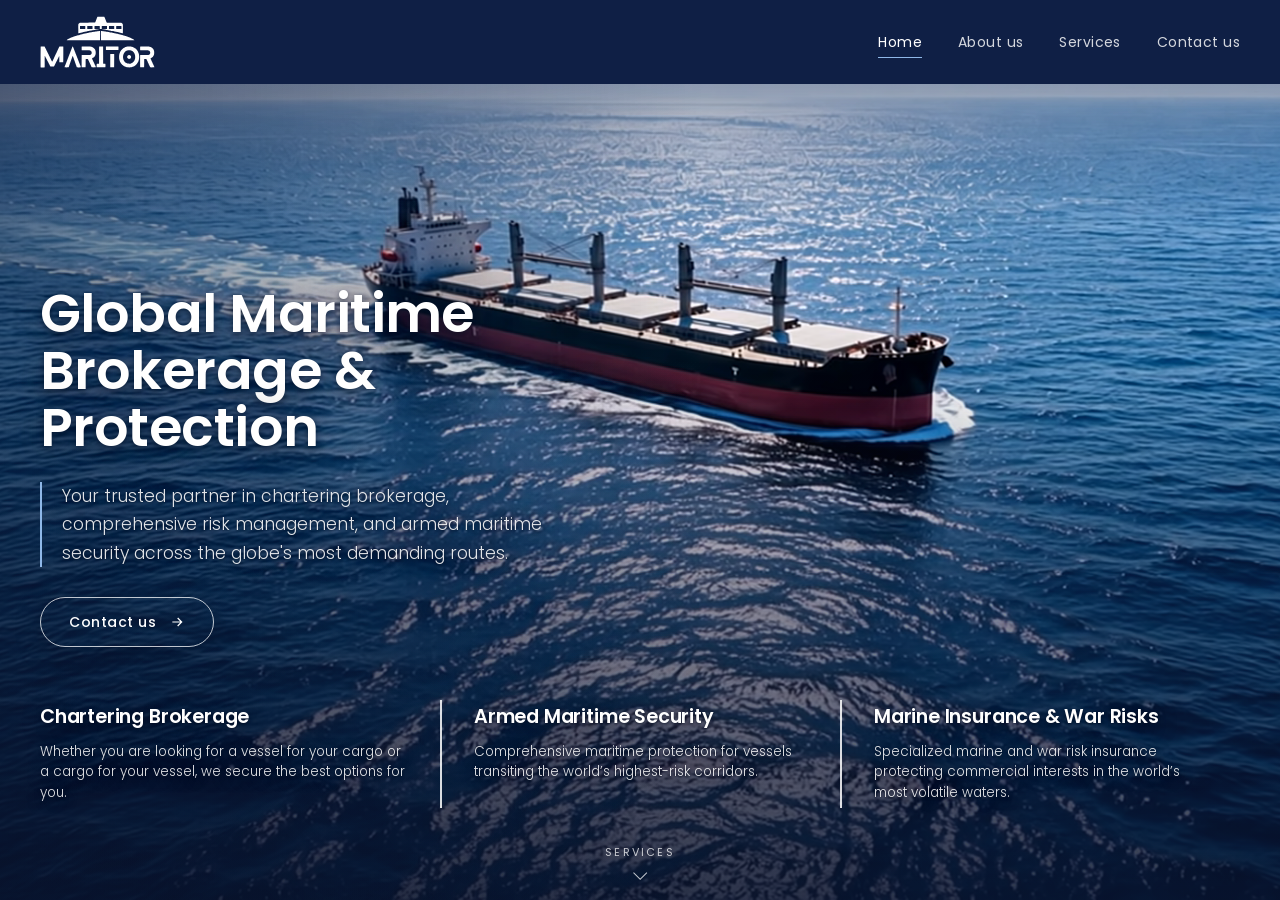
==== commit 554f8db9: "Mobile: space between hero video and headline, center About hero text Co-Authored-By: Claude Opus 5." ====
--- a/index.html
+++ b/index.html
@@ -18,7 +18,7 @@
   <link rel="preconnect" href="https://fonts.gstatic.com" crossorigin>
   <link href="https://fonts.googleapis.com/css2?family=Poppins:wght@300;400;500;600&display=swap" rel="stylesheet">
   <link rel="preload" as="image" href="assets/video/hero-poster.jpg">
-  <link rel="stylesheet" href="assets/css/style.css?v=12">
+  <link rel="stylesheet" href="assets/css/style.css?v=15">
   <script type="application/ld+json">
   {"@context":"https://schema.org","@type":"Organization","name":"Maritor","url":"https://maritorshipbrokers.com/","logo":"https://maritorshipbrokers.com/assets/img/logo-blue.svg","email":"operations@maritorshipbrokers.com","description":"Global maritime brokerage and protection: chartering brokerage, armed maritime security and war risk insurance brokerage."}
   </script>
@@ -49,10 +49,12 @@
       <div class="hero__video" aria-hidden="true">
         <video class="hero__media" id="heroVideo" autoplay muted playsinline preload="auto"
                poster="assets/video/hero-poster.jpg">
+        <source src="assets/video/hero-mobile.mp4" media="(max-width: 860px)" type="video/mp4">
         <source src="assets/video/hero-av1.mp4" type='video/mp4; codecs="av01.0.08M.10"'>
         <source src="assets/video/hero.mp4?v=3" type="video/mp4">
         </video>
         <video class="hero__media hero__media--b" id="heroVideoB" muted playsinline preload="auto">
+        <source src="assets/video/hero-mobile.mp4" media="(max-width: 860px)" type="video/mp4">
         <source src="assets/video/hero-av1.mp4" type='video/mp4; codecs="av01.0.08M.10"'>
         <source src="assets/video/hero.mp4?v=3" type="video/mp4">
         </video>
@@ -84,6 +86,6 @@
     </section>
   </main>
 
-  <script src="assets/js/main.js?v=7" defer></script>
+  <script src="assets/js/main.js?v=8" defer></script>
 </body>
 </html>
--- a/assets/css/style.css
+++ b/assets/css/style.css
@@ -745,3 +745,19 @@
   .hero__video { position: relative; inset: auto; z-index: 0; width: 100%; aspect-ratio: 16 / 9; }
   .page-home .hero__video .hero__media { position: absolute; inset: 0; width: 100%; height: 100%; aspect-ratio: auto; }
 }
+
+/* About body: one font size, compact like the client's sample */
+.about__body { font-size: 17px; line-height: 1.6; color: #2a3348; }
+.about__body p, .about__body p:first-child { font-size: inherit; line-height: inherit; color: inherit; font-weight: 400; margin: 0 0 .35em; }
+@media (max-width: 560px) {
+  .page-hero__title--line { font-size: clamp(34px, 10vw, 44px); line-height: 1.15; }
+  .page-hero__title--line span { display: block; height: 0; overflow: hidden; margin: 0; }
+  .page-hero__content { text-align: center; margin-left: auto; margin-right: auto; }
+}
+@media (max-width: 860px) {
+  /* home: breathing room between video and headline */
+  .page-home .hero__content { padding-top: 44px; }
+  /* image heroes: copy centred vertically in the picture */
+  .page-hero { align-items: center; }
+  .page-hero__content { padding-top: calc(var(--header-h) + 24px); padding-bottom: 24px; }
+}
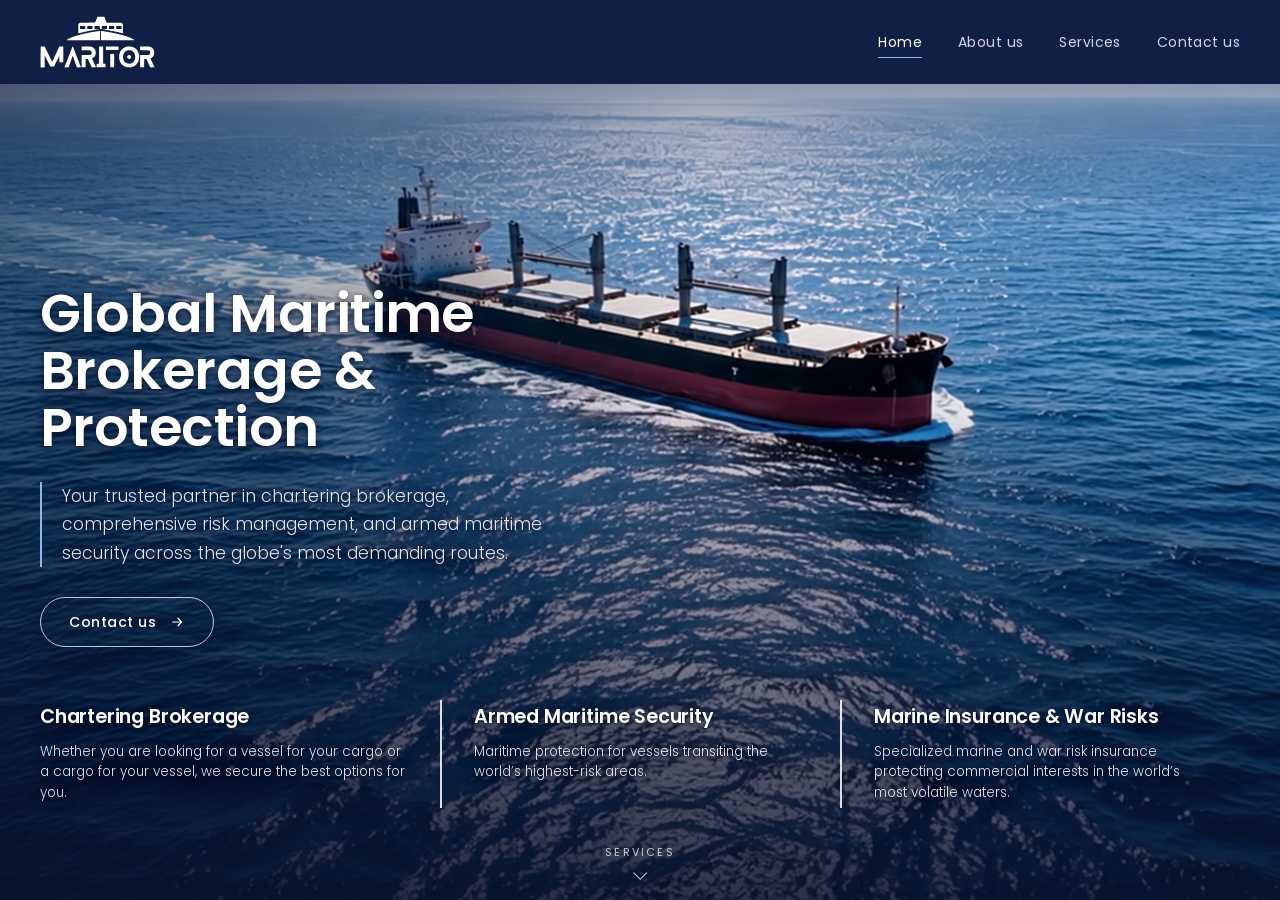
==== commit 076afbdd: "Home: update Armed Maritime Security column text Co-Authored-By: Claude Sonnet 5.5 <noreply@anthropi" ====
--- a/index.html
+++ b/index.html
@@ -74,7 +74,7 @@
           </a>
           <a class="hero-col" href="services.html#security">
             <h2>Armed Maritime Security</h2>
-            <p>Comprehensive maritime protection for vessels transiting the world&rsquo;s highest-risk corridors.</p>
+            <p>Maritime protection for vessels transiting the world&rsquo;s highest-risk areas.</p>
           </a>
           <a class="hero-col" href="services.html#insurance">
             <h2>Marine Insurance &amp; War Risks</h2>
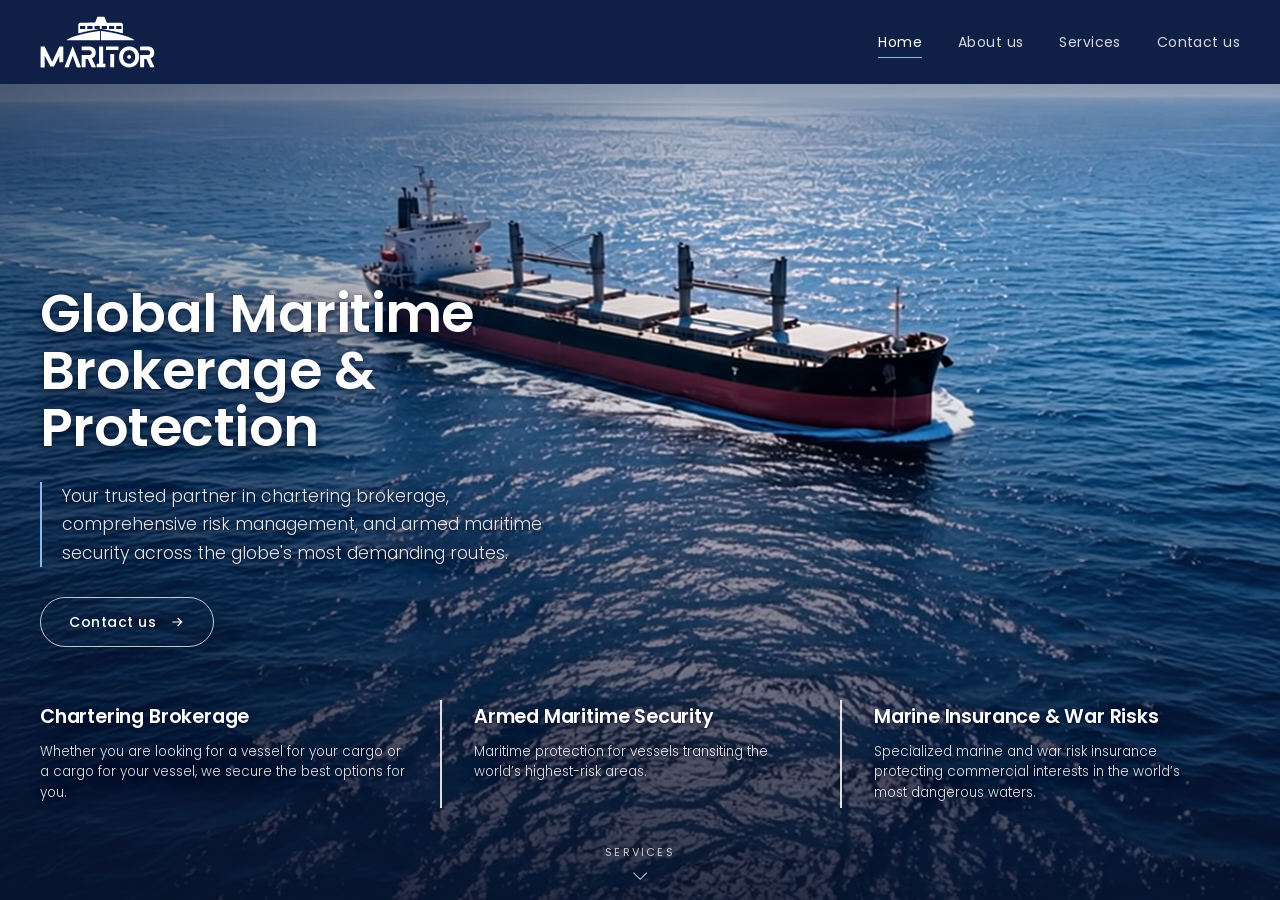
==== commit 457502a2: "Home: update Marine Insurance & War Risks column text Co-Authored-By: Claude Sonnet 5.5 <noreply@ant" ====
--- a/index.html
+++ b/index.html
@@ -78,7 +78,7 @@
           </a>
           <a class="hero-col" href="services.html#insurance">
             <h2>Marine Insurance &amp; War Risks</h2>
-            <p>Specialized marine and war risk insurance protecting commercial interests in the world&rsquo;s most volatile waters.</p>
+            <p>Specialized marine and war risk insurance protecting commercial interests in the world&rsquo;s most dangerous waters.</p>
           </a>
         </nav>
       </div>
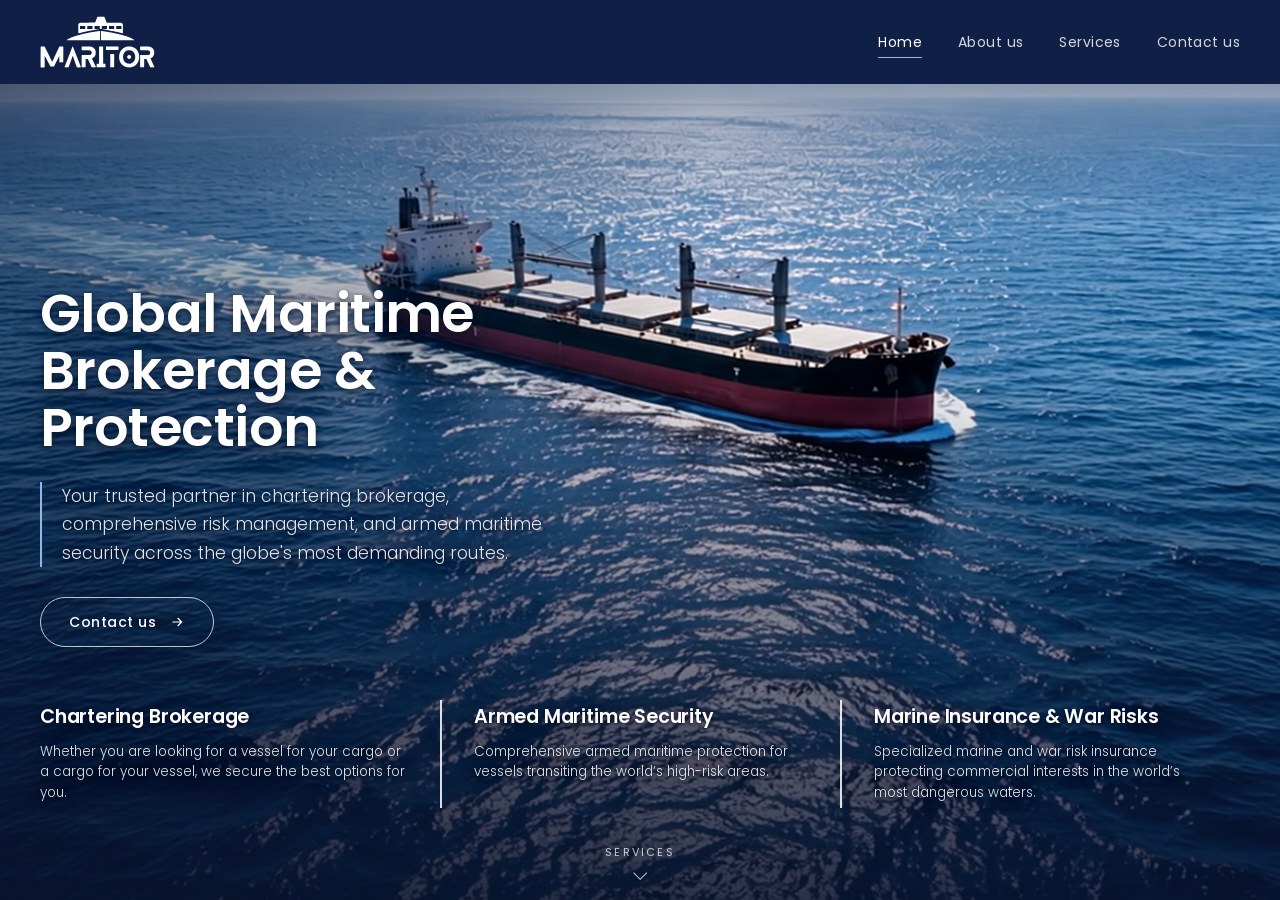
==== commit 8758b5a8: "Home: update Armed Maritime Security column text Co-Authored-By: Claude Sonnet 5.5 <noreply@anthropi" ====
--- a/index.html
+++ b/index.html
@@ -74,7 +74,7 @@
           </a>
           <a class="hero-col" href="services.html#security">
             <h2>Armed Maritime Security</h2>
-            <p>Maritime protection for vessels transiting the world&rsquo;s highest-risk areas.</p>
+            <p>Comprehensive armed maritime protection for vessels transiting the world&rsquo;s high-risk areas.</p>
           </a>
           <a class="hero-col" href="services.html#insurance">
             <h2>Marine Insurance &amp; War Risks</h2>
